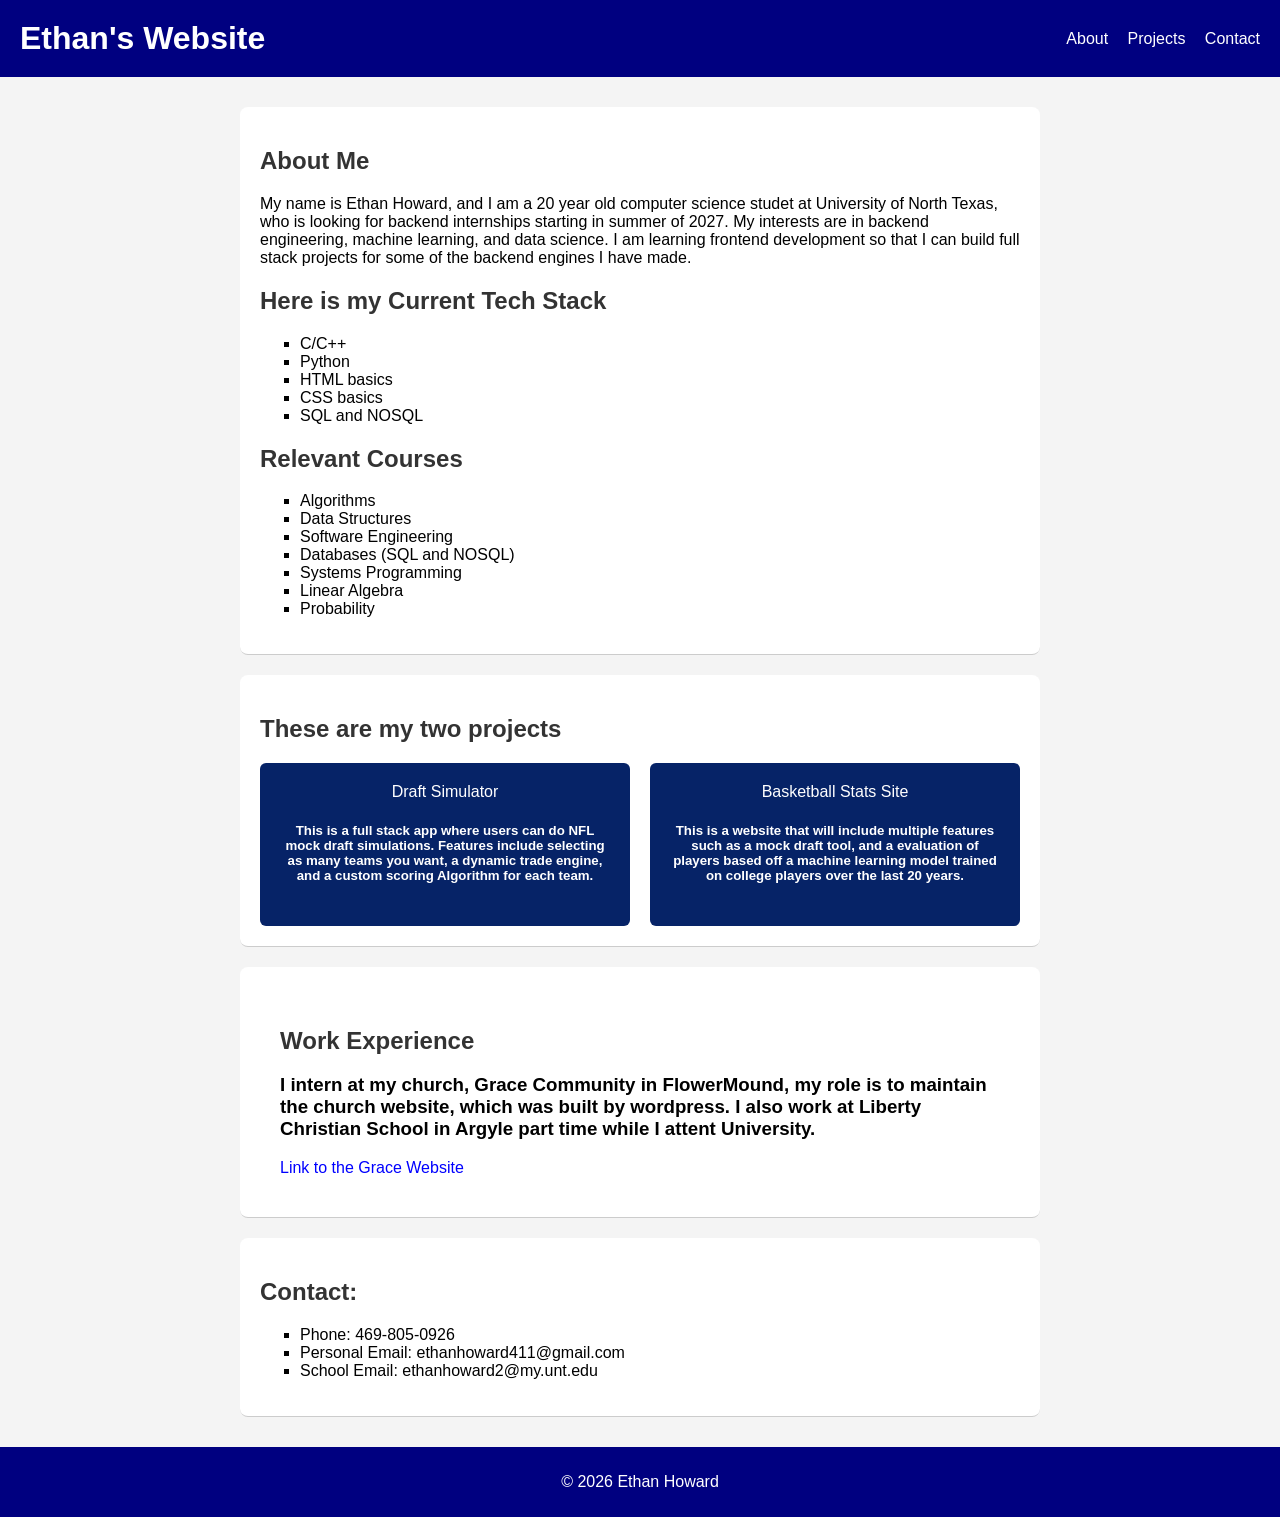
==== index.html @ ed576551 "Initial Commit" ====
<!DOCTYPE html>
<html>
<head>
    <link rel="stylesheet" href="CSS/style.css">
    <title>My First Page</title>
    <meta charset="UTF-8">
    <meta name="viewport" content="width=device-width, initial-scale=1.0">
</head>
<body>

    <header>
        <h1>Ethan's Website</h1>

        <nav>
            <a href="#">About</a>
            <a href="#">Projects</a>
            <a href="#">Contact</a>
        </nav>
    </header>

    <main>
        <section>
            <h2>About Me</h2>
            </p>My name is Ethan Howard, and I am a 20 year old computer science studet at University of North Texas, who is looking for backend internships starting in summer of 2027. My interests are in backend engineering, machine learning, and data science. 
            I am learning frontend development so that I can build full stack projects for some of the backend engines I have made.</p>
            <h2>Here is my Current Tech Stack</h2>
            <ul>
                <li>C/C++</li>
                <li>Python</li>
                <li>HTML basics</li>
                <li>CSS basics</li>
                <li>SQL and NOSQL</li>
            </ul>

            <h2>Relevant Courses</h2>
            <ul>
                <li>Algorithms</li>
                <li>Data Structures</li>
                <li>Software Engineering</li>
                <li>Databases (SQL and NOSQL)</li>
                <li>Systems Programming</li>
                <li>Linear Algebra</li>
                <li>Probability</li>
            </ul>
        </section>

        <section>
            <h2>These are my two projects</h2>

            <div class="projects">
                <div class="card">Draft Simulator
                    <h5>This is a full stack app where users can do NFL mock draft simulations. Features include selecting as many teams you want, a dynamic trade engine, and a custom scoring Algorithm for each team.</h5>
                </div>
                <div class="card">Basketball Stats Site
                    <h5> This is a website that will include multiple features such as a mock draft tool, and a evaluation of players based off a machine learning model trained on college players over the last 20 years.</h5>
                </div>
            </div>
        </section>

        <section>

            <div class="workexp">
                <h2>Work Experience</h2>
                <h3>I intern at my church, Grace Community in FlowerMound, my role is to maintain the church website, which was built by wordpress. 
                    I also work at Liberty Christian School in Argyle part time while I attent University.
                </h3>
                <a href="https://fmgrace.org">Link to the Grace Website</a>
            </div>
           
        </section>
    

        <section>
            <h2> Contact: </h2>
            <ul>
               <li> Phone: 469-805-0926</li>
               <li> Personal Email: ethanhoward411@gmail.com</li>
               <li> School Email: ethanhoward2@my.unt.edu</li> 
            </ul>
        </section>
    </main>

    <footer>
        <p>&copy; 2026 Ethan Howard </p>
    </footer>

</body>
</html>
---- CSS/style.css ----
body {
    margin: 0;
    font-family: Arial, sans-serif;
    background-color: #f4f4f4;

    display: flex;
    flex-direction: column;
    min-height: 100vh; 
}

/* Header */
header {
    background-color: navy;
    color: white;
    padding: 20px;
    display: flex;
    justify-content: space-between;
    align-items: center;
}

header h1 {
    margin: 0;
}

/* General links */
a {
    color: blue;
    text-decoration: none;
}

a:hover {
    text-decoration: underline;
}

/* Nav links */
nav a {
    color: white;
    margin-left: 15px;
    text-decoration: none;
}

nav a:hover {
    color: lightgray;
    text-decoration: none;
}

/* Sections */
section {
    padding: 20px;
    border-bottom: 1px solid #ccc;
    background: white;
    margin: 20px 0;
    border-radius: 8px;
}

.projects {
    display: flex;
    gap:20px; 
}

.card {
    background: #062367;
    padding: 20px;
    flex: 1;
    border-radius: 6px;
    text-align: center;
    color: white;

    transition: transfer 0.2s;
}

.card:hover {
    transform: scal3(1.05);
}

ul {
    list-style-type: square;
}

/* Headings */
h2 {
    color: #333333;
}

h5 {
    color: white; 
}

.workexp {
    background: white;
    padding: 20px; 
    flex: 1;
    border-radius: 6px; 

    h3 {
        color: black; 
    }
}

/* Image */
img {
    width: 200px;
    margin-top: 10px;
}

/* Footer */
footer {
    background-color: navy;
    color: white;
    text-align: center;
    padding: 10px;
}

main {
    max-width: 800px; 
    margin: auto;
    flex: 1;
    width: 100%;
    padding: 10px;
}

@media (max-width: 600px)
{
    .projects{
        flex-direction: column;
    }
}
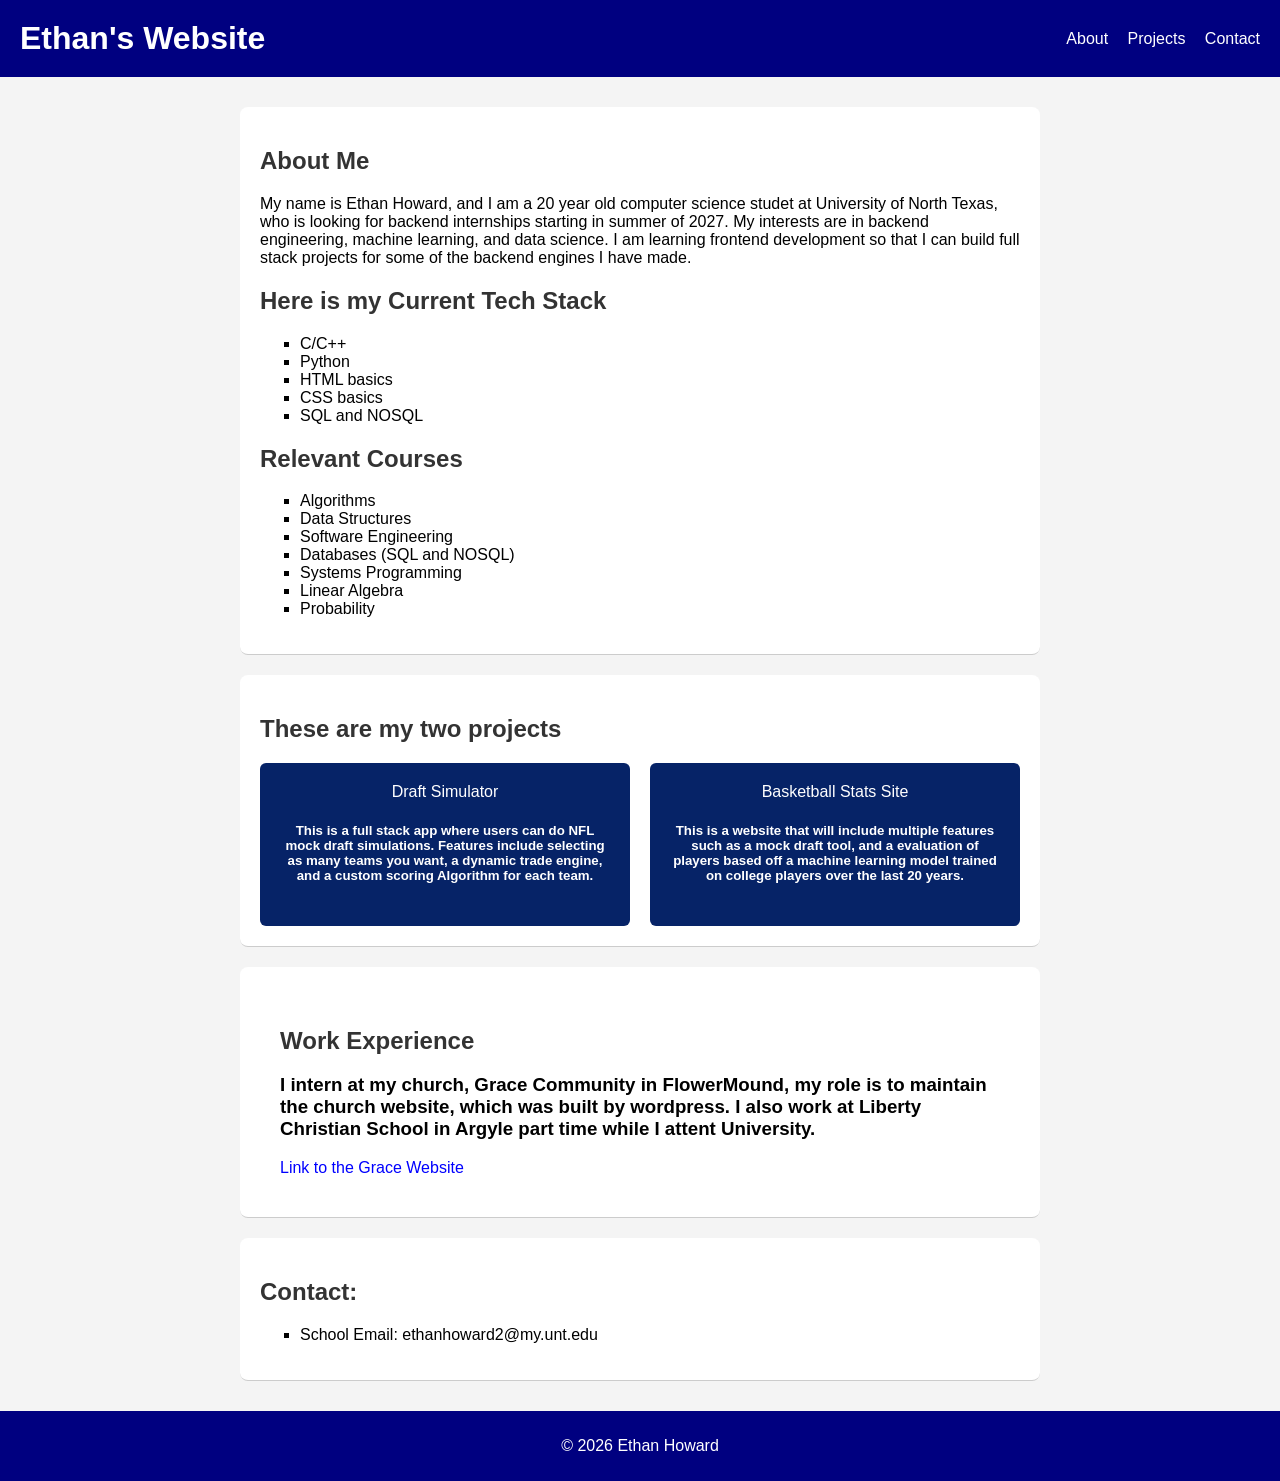
==== commit e3599d73: "removed info" ====
--- a/index.html
+++ b/index.html
@@ -73,8 +73,6 @@
         <section>
             <h2> Contact: </h2>
             <ul>
-               <li> Phone: 469-805-0926</li>
-               <li> Personal Email: ethanhoward411@gmail.com</li>
                <li> School Email: ethanhoward2@my.unt.edu</li> 
             </ul>
         </section>
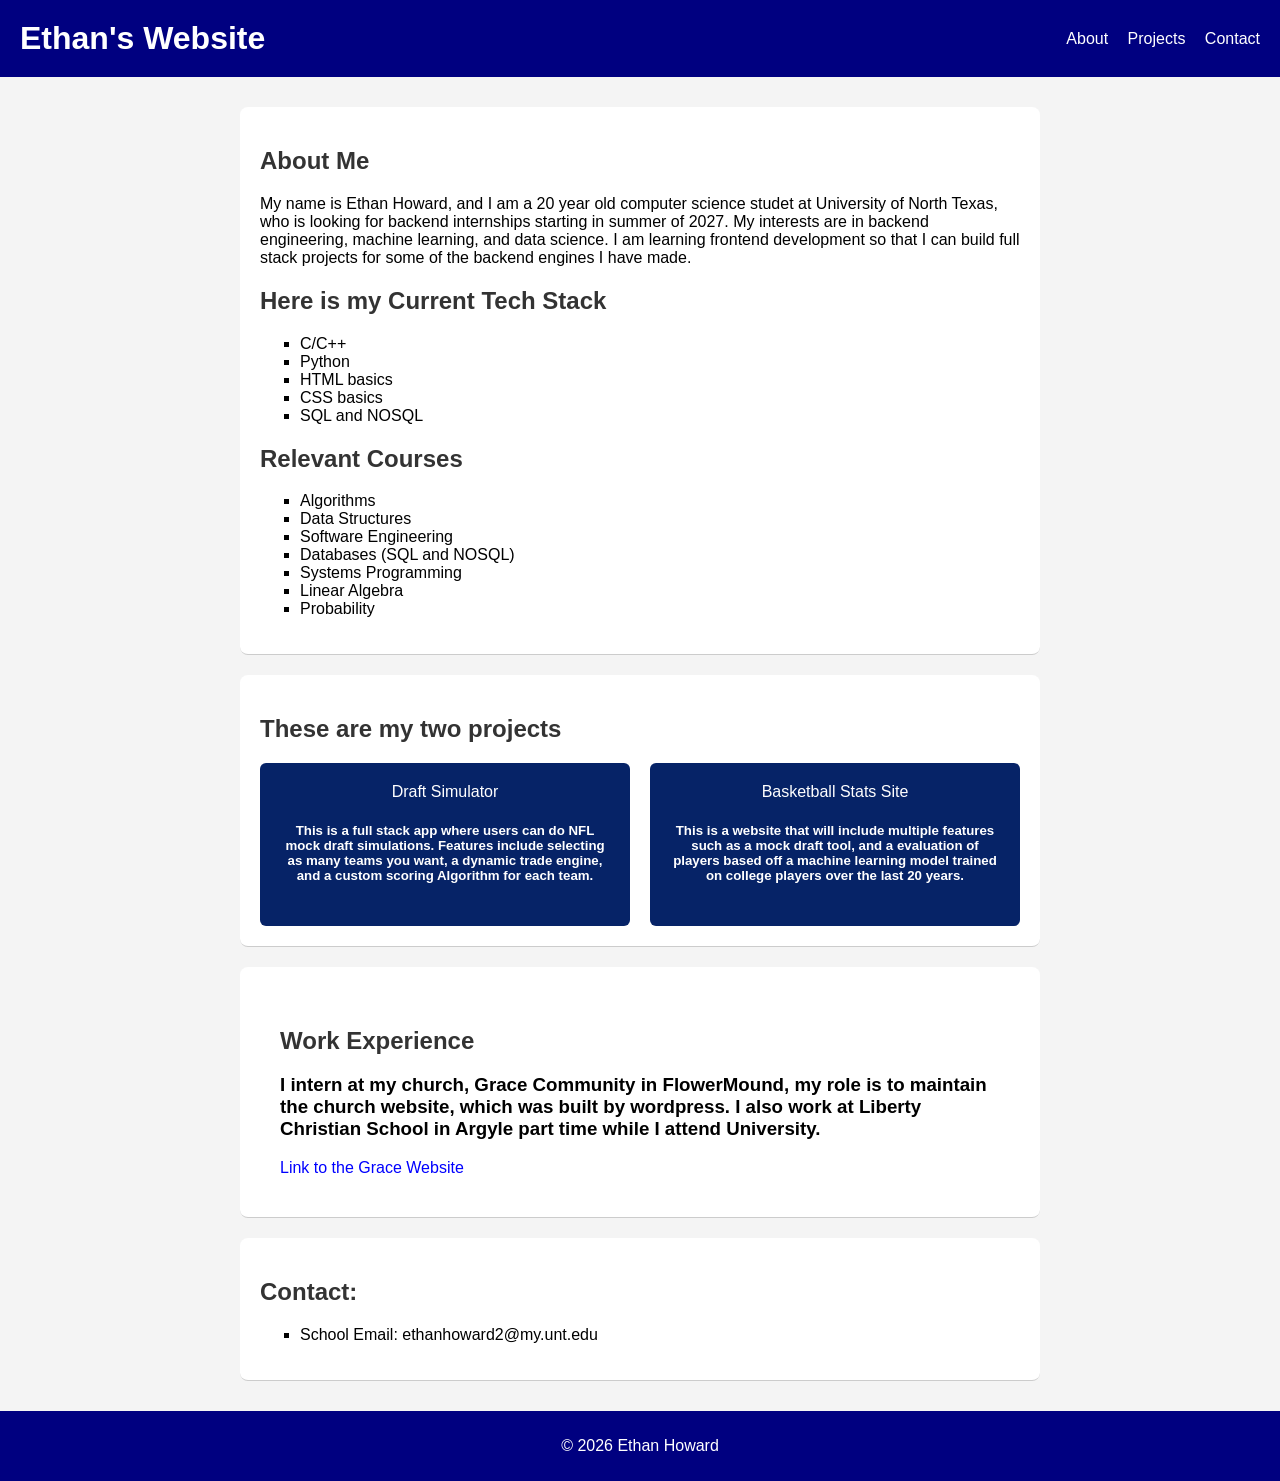
==== commit 28df36ce: "fixed typo" ====
--- a/index.html
+++ b/index.html
@@ -62,7 +62,7 @@
             <div class="workexp">
                 <h2>Work Experience</h2>
                 <h3>I intern at my church, Grace Community in FlowerMound, my role is to maintain the church website, which was built by wordpress. 
-                    I also work at Liberty Christian School in Argyle part time while I attent University.
+                    I also work at Liberty Christian School in Argyle part time while I attend University.
                 </h3>
                 <a href="https://fmgrace.org">Link to the Grace Website</a>
             </div>
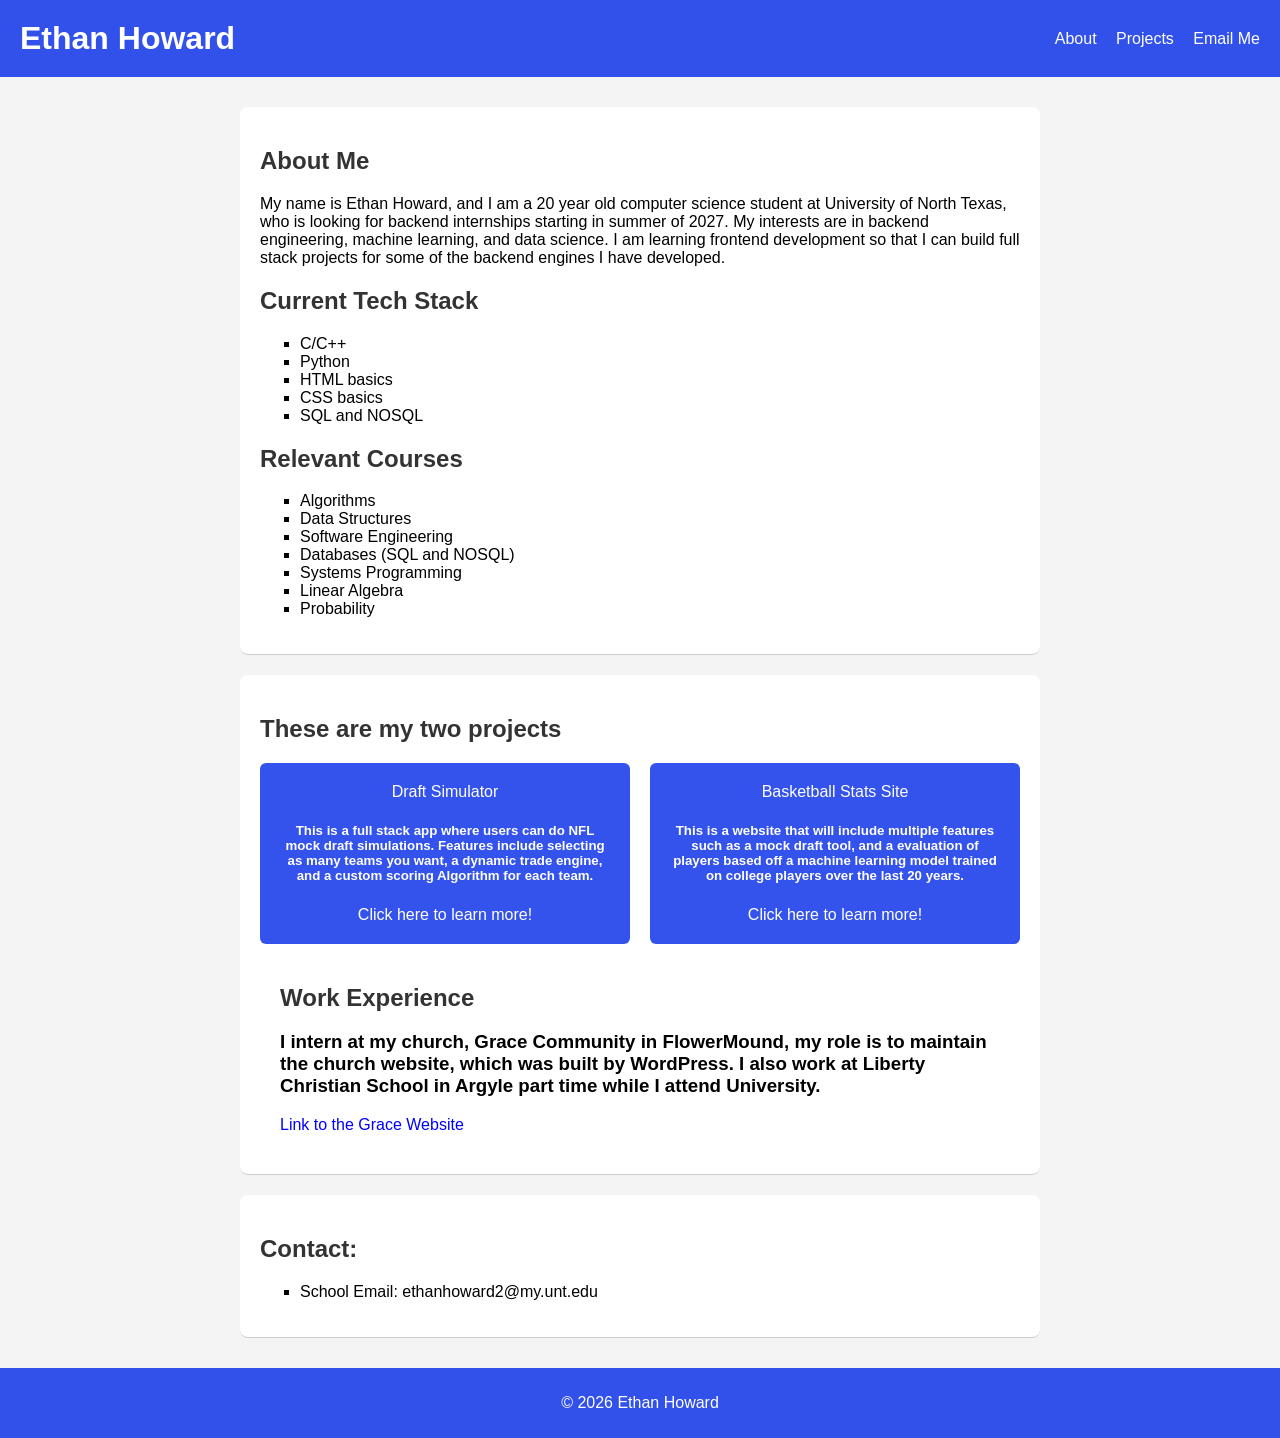
==== commit 6c28be98: "refactored" ====
--- a/index.html
+++ b/index.html
@@ -1,7 +1,7 @@
 <!DOCTYPE html>
-<html>
+<html lang="en">
 <head>
-    <link rel="stylesheet" href="CSS/style.css">
+    <link rel="stylesheet" href="css/homepage.css">
     <title>My First Page</title>
     <meta charset="UTF-8">
     <meta name="viewport" content="width=device-width, initial-scale=1.0">
@@ -9,21 +9,23 @@
 <body>
 
     <header>
-        <h1>Ethan's Website</h1>
+        <h1>Ethan Howard</h1>
 
         <nav>
             <a href="#">About</a>
-            <a href="#">Projects</a>
-            <a href="#">Contact</a>
+            <a href="html/draftseasonhome.html">Projects</a>
+            <a href="mailto:ethanhoward2@my.unt.edu">Email Me</a>
         </nav>
     </header>
 
     <main>
         <section>
             <h2>About Me</h2>
-            </p>My name is Ethan Howard, and I am a 20 year old computer science studet at University of North Texas, who is looking for backend internships starting in summer of 2027. My interests are in backend engineering, machine learning, and data science. 
-            I am learning frontend development so that I can build full stack projects for some of the backend engines I have made.</p>
-            <h2>Here is my Current Tech Stack</h2>
+            <p>
+                My name is Ethan Howard, and I am a 20 year old computer science student at University of North Texas, who is looking for backend internships starting in summer of 2027. My interests are in backend engineering, machine learning, and data science.
+            I am learning frontend development so that I can build full stack projects for some of the backend engines I have developed.
+            </p>
+            <h2>Current Tech Stack</h2>
             <ul>
                 <li>C/C++</li>
                 <li>Python</li>
@@ -50,18 +52,20 @@
             <div class="projects">
                 <div class="card">Draft Simulator
                     <h5>This is a full stack app where users can do NFL mock draft simulations. Features include selecting as many teams you want, a dynamic trade engine, and a custom scoring Algorithm for each team.</h5>
+                    <a href="html/draftseasonhome.html">Click here to learn more!</a>
                 </div>
                 <div class="card">Basketball Stats Site
                     <h5> This is a website that will include multiple features such as a mock draft tool, and a evaluation of players based off a machine learning model trained on college players over the last 20 years.</h5>
+                    <a href="html/bballproject.html">Click here to learn more!</a>
                 </div>
             </div>
-        </section>
+        </sectioq
 
         <section>
 
             <div class="workexp">
                 <h2>Work Experience</h2>
-                <h3>I intern at my church, Grace Community in FlowerMound, my role is to maintain the church website, which was built by wordpress. 
+                <h3>I intern at my church, Grace Community in FlowerMound, my role is to maintain the church website, which was built by WordPress.
                     I also work at Liberty Christian School in Argyle part time while I attend University.
                 </h3>
                 <a href="https://fmgrace.org">Link to the Grace Website</a>
--- a/css/homepage.css
+++ b/css/homepage.css
@@ -0,0 +1,131 @@
+body {
+    margin: 0;
+    font-family: Arial, sans-serif;
+    background-color: #f4f4f4;
+
+    display: flex;
+    flex-direction: column;
+    min-height: 100vh; 
+}
+
+/* Header */
+header {
+    background-color: rgba(14, 51, 234, 0.84);
+    color: white;
+    padding: 20px;
+    display: flex;
+    justify-content: space-between;
+    align-items: center;
+}
+
+header h1 {
+    margin: 0;
+}
+
+/* General links */
+a {
+    color: blue;
+    text-decoration: none;
+}
+
+a:hover {
+    text-decoration: underline;
+}
+
+/* Nav links */
+nav a {
+    color: white;
+    margin-left: 15px;
+    text-decoration: none;
+}
+
+nav a:hover {
+    color: lightgray;
+    text-decoration: none;
+}
+
+/* Sections */
+section {
+    padding: 20px;
+    border-bottom: 1px solid #ccc;
+    background: white;
+    margin: 20px 0;
+    border-radius: 8px;
+}
+
+.projects {
+    display: flex;
+    gap:20px; 
+}
+
+.card {
+    background: rgba(14, 51, 234, 0.84);
+    padding: 20px;
+    flex: 1;
+    border-radius: 6px;
+    text-align: center;
+    color: white;
+
+    transition: transfer 0.2s;
+}
+
+.card a {
+    color: white;
+}
+
+.card:hover {
+    transform: scale(1.05);
+}
+
+ul {
+    list-style-type: square;
+}
+
+/* Headings */
+h2 {
+    color: #333333;
+}
+
+h5 {
+    color: white; 
+}
+
+.workexp {
+    background: white;
+    padding: 20px; 
+    flex: 1;
+    border-radius: 6px; 
+
+    h3 {
+        color: black; 
+    }
+}
+
+/* Image */
+img {
+    width: 200px;
+    margin-top: 10px;
+}
+
+/* Footer */
+footer {
+    background-color: rgba(14, 51, 234, 0.84);
+    color: white;
+    text-align: center;
+    padding: 10px;
+}
+
+main {
+    max-width: 800px; 
+    margin: auto;
+    flex: 1;
+    width: 100%;
+    padding: 10px;
+}
+
+@media (max-width: 600px)
+{
+    .projects{
+        flex-direction: column;
+    }
+}
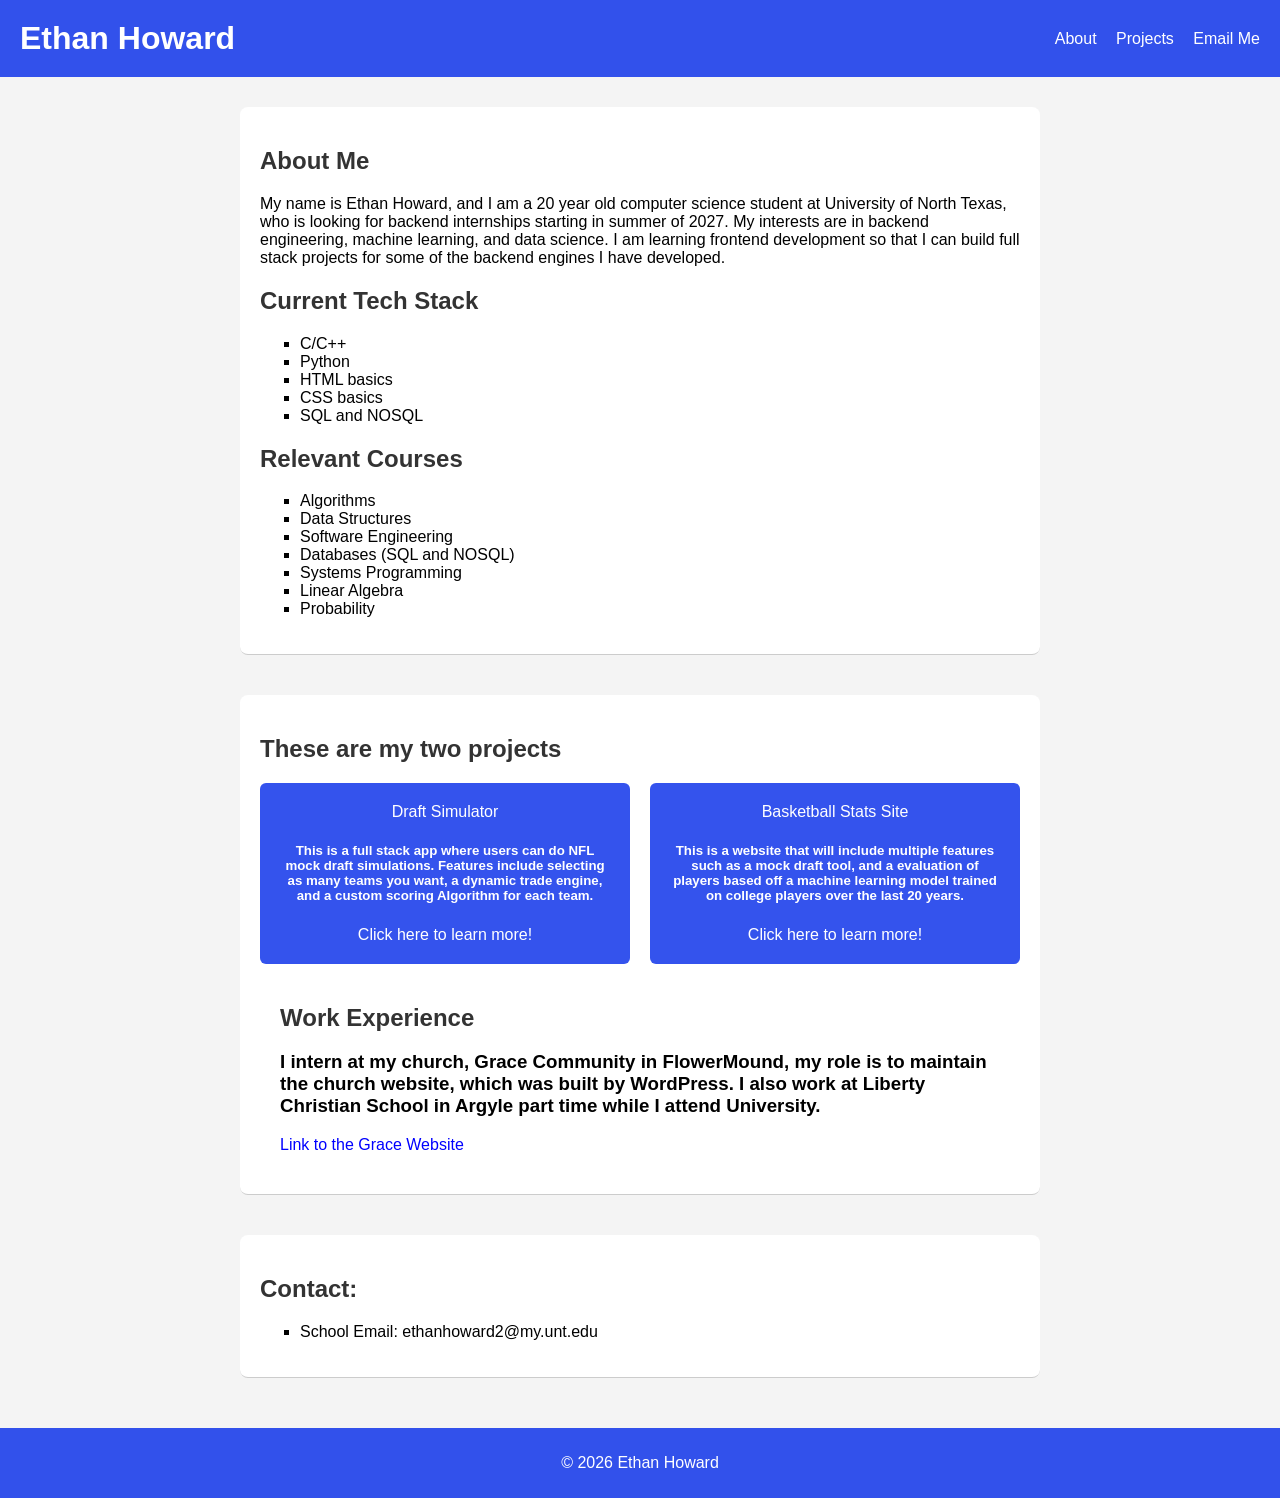
==== commit 0114c47a: "changed gitinore" ====
--- a/index.html
+++ b/index.html
@@ -18,7 +18,8 @@
         </nav>
     </header>
 
-    <main>
+    <container>
+        <main>
         <section>
             <h2>About Me</h2>
             <p>
@@ -81,6 +82,8 @@
             </ul>
         </section>
     </main>
+    </container>
+
 
     <footer>
         <p>&copy; 2026 Ethan Howard </p>
--- a/css/homepage.css
+++ b/css/homepage.css
@@ -51,6 +51,7 @@
     background: white;
     margin: 20px 0;
     border-radius: 8px;
+    margin-bottom: 40px;
 }
 
 .projects {
@@ -123,6 +124,12 @@
     padding: 10px;
 }
 
+.container {
+  max-width: 1000px;
+  margin: 0 auto;
+  padding: 20px;
+}
+
 @media (max-width: 600px)
 {
     .projects{
